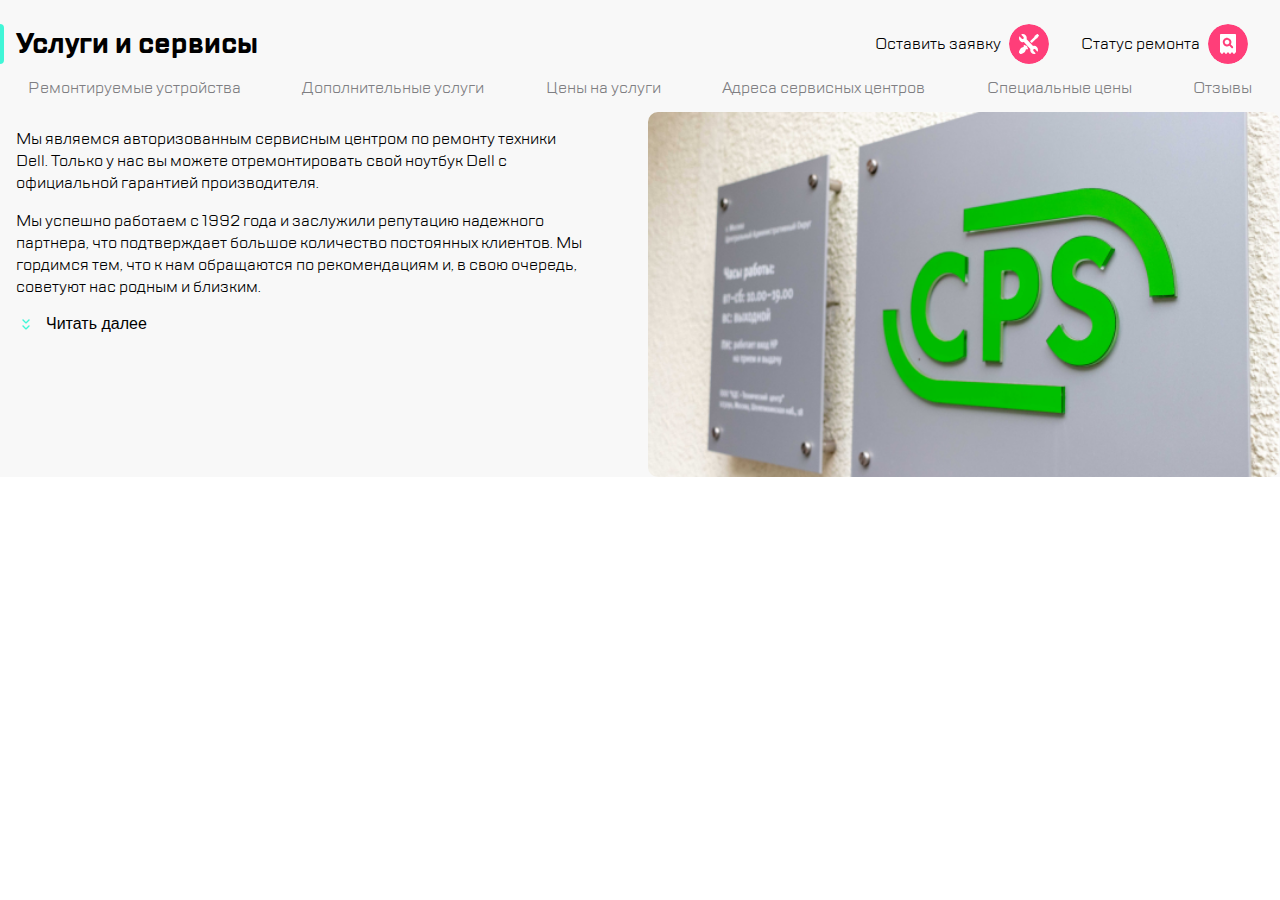
==== index.html @ 53fdcf3c "renamr html file" ====
<!DOCTYPE html>
<html lang="ru">
  <head>
    <meta charset="UTF-8">
    <title>Title</title>
    <link rel="stylesheet" href="main.css">
  </head>
  <body>
    <header class="header-menu">
      <div class="left-menu-block">
        <button class="left-menu-block_menu-button"></button>
        <div class="left-menu-block_menu-devider devider"></div>
        <img src="img/Logo.svg" alt="Логотип">

      </div>
      <div class="right-menu-block">
        <div class="right-menu-block_optional-buttons">
          <button class="right-menu-block_optional-buttons_call-button"></button>
          <button class="right-menu-block_optional-buttons_chat-button"></button>
          <button class="right-menu-block_optional-buttons_profile-button"></button>

        </div>
        <div class="right-menu-block_menu-devider devider"></div>
        <button class="right-menu-block_repair-button repair-button"></button>
        <button class="right-menu-block_checkstatus-button  checkstatus-button"></button>
      </div>
      <div class="border-bottom"></div>
    </header>




    <main>
      <div class="main-menu">
        <div class="main-menu_title">
          <div class="main-menu_title_border"></div>
          <div class="main-menu_title_name">Услуги и сервисы</div>
        </div>

        <div class="main-menu_buttons">

          <div class="main-menu_buttons_repair">
            <div class="main-menu_buttons_repair_title">Оставить заявку</div>
            <button class="main-menu_buttons_repair_button repair-button"></button>
          </div>
          <div class="main-menu_buttons_checkstatus">
            <div class="main-menu_buttons_checkstatus_title">Статус ремонта</div>
            <button class="main-menu_buttons_checkstatus_button checkstatus-button"></button>
          </div>
        </div>
      </div>

      <div class="nav">
        <div class="nav_item"><a href="#">Ремонтируемые устройства</a></div>
        <div class="nav_item"><a href="#">Дополнительные услуги</a></div>
        <div class="nav_item"><a href="#">Цены на услуги</a></div>
        <div class="nav_item"><a href="#">Адреса сервисных центров</a></div>
        <div class="nav_item"><a href="#">Специальные цены</a></div>
        <div class="nav_item"><a href="#">Отзывы</a></div>
      </div>
      <div class="content">
        <div class="about-us">
          <p>Мы являемся авторизованным сервисным центром по ремонту техники Dell.
             Только у нас вы можете отремонтировать свой ноутбук Dell
             с официальной гарантией производителя.</p>

          <p>Мы успешно работаем с 1992 года и заслужили репутацию надежного партнера,
             что подтверждает большое количество постоянных клиентов.
             Мы гордимся тем, что к нам обращаются по рекомендациям и, в свою очередь, советуют нас родным и близким.</p>
          <div class="about-us_more">
            <button class="about-us_more_button">
              <div class="about-us_more_button_icon"></div>
              <div class="about-us_more_button_title">Читать далее</div>
            </button>
          </div>
        </div>
        <img class="photo" src="img/img-photo.png" alt="Наша вывеска">
      </div>

    </main>
  </body>
</html>
---- main.css ----
@font-face {
    font-family: "TTlakes";
    src: url("/fonts/TTLakes-Bold/TTLakes-Bold.eot") format("eot");
    src: url("/fonts/TTLakes-Bold/TTLakes-Bold.ttf") format("truetype");
    src: url("/fonts/TTLakes-Bold/TTLakes-Bold.woff") format("woff");
    font-style: normal;
    font-weight: 900;
}
@font-face {
    font-family: "TTlakes";
    src: url("/fonts/TTLakes-Regular/TTLakes-Regular.eot") format("eot");
    src: url("/fonts/TTLakes-Regular/TTLakes-Regular.ttf") format("truetype");
    src: url("/fonts/TTLakes-Regular/TTLakes-Regular.woff") format("woff");
    font-style: normal;
    font-weight: 500;
}
@font-face {
    font-family: "TTlakes";
    src: url("/fonts/TTLakes-Medium/TTLakes-Medium.eot") format("eot");
    src: url("/fonts/TTLakes-Medium/TTLakes-Medium.ttf") format("truetype");
    src: url("/fonts/TTLakes-Medium/TTLakes-Medium.woff") format("woff");
    font-style: normal;
    font-weight: 700;
}

body {
    font-family: 'TTlakes', serif;
    margin: 0;

}


.header-menu {
    display: flex;
    margin: 16px;
    align-items: center;
    flex-wrap: wrap;

}

.left-menu-block {
    margin-right: auto;
    display: flex;
    align-items: center;
}

.left-menu-block_menu-button {
    border: none;
    height: 40px;
    width: 40px;
    border-radius: 50%;
    background: url("img/menu.svg");

}


.devider {

    margin: 0 20px 0 20px;
    height: 32px;
    width: 2px;
    left: 186px;
    top: 28px;
    border-radius: 1px;
    background-color: #EAEAEA;
}

.right-menu-block {
    display: flex;
    align-items: center;
}

.right-menu-block_optional-buttons {
    display: flex;

}


.right-menu-block_optional-buttons_call-button {
    border: none;
    height: 40px;
    width: 40px;
    border-radius: 50%;
    background: url("img/call.svg");
    margin-right: 16px;
}

.right-menu-block_optional-buttons_chat-button {
    border: none;
    height: 40px;
    width: 40px;
    border-radius: 50%;
    background: url("img/chat.svg");
    margin-right: 16px;
}

.right-menu-block_optional-buttons_profile-button {
    border: none;
    height: 40px;
    width: 40px;
    border-radius: 50%;
    background: url("img/profile.svg");
}


.right-menu-block_repair-button {
    margin-right: 16px;
}

.repair-button {
    border: none;
    height: 40px;
    width: 40px;
    border-radius: 50%;
    background: url("img/repair.svg");
}

.checkstatus-button {
    border: none;
    height: 40px;
    width: 40px;
    border-radius: 50%;
    background: url("img/checkstatus.svg");

}


.border-bottom {
    width: 100%;
    height: 1px;
    background: #D9FFF5;
    margin-top: 20px;
}

main {
    padding-top: 24px;
    background: #F8F8F8;
    max-width: 100%;
}

.main-menu {
    display: flex;
    align-items: center;
    justify-content: space-between;
}


.main-menu_title {
    display: flex;
    align-items: center;
}


.main-menu_title_border {
    height: 40px;
    width: 4px;
    left: 4px;
    top: 112px;
    background: #41F6D7;
    border-top-right-radius: 20px;
    border-bottom-right-radius: 20px;
    margin-right: 12px;
}

.main-menu_title_name {
    font-size: 28px;
    font-weight: 1000;
}

.main-menu_buttons {
    display: flex;
    align-items: center;
}

.main-menu_buttons_checkstatus, .main-menu_buttons_repair {
    display: flex;
    align-items: center;
}

.main-menu_buttons_repair_button, .main-menu_buttons_checkstatus_button {
    margin: 0 32px 0 8px;
}


.nav {
    margin-left: 16px;
    display: flex;
    justify-content: space-between;
    color: #7E7E82;
    font-size: 16px;
    line-height: 24px;
    text-align: left;
    white-space: nowrap;
}

.nav_item{
    padding: 10px;
    border: 2px solid #F8F8F8;
    border-radius: 4px;
    margin-right: 16px;
}

a {
    text-decoration: none;
    color: #7E7E82;
}

.nav_item:hover {

    border: 2px solid #B8FFEC;
    border-radius: 4px;
    background-color: #FFFFFF;
}
.content {
    margin-left: 16px;
    display: flex;
    flex-wrap: wrap;
    justify-content: space-between;
}

.about-us {
    width: 45%;
}

.photo {
    width: 50%;
}


.about-us_more_button {
    display: flex;
    align-items: center;
    border: none;
    background:  #F8F8F8;

}

.about-us_more_button_icon {
    width: 8px;
    height: 11px;
    background: url("img/more.svg") no-repeat;
    margin-right: 16px;

}

.about-us_more_button_title {
    font-size: 16px;

}

@media (min-width: 0) and (max-width: 767px) {


    body {
        width: 100%;
    }


    .left-menu-block_menu-devider {
        display: none;
    }

    .left-menu-block_menu-button {
        margin-right: 16px;
    }

    .right-menu-block {
        margin-left: auto;


    }
    .right-menu-block_optional-buttons, .main-menu_buttons {
        display: none;
    }

    .nav {
        overflow-x: scroll;
    }



    .left-menu-block {
        margin-right: 0;
    }

    .about-us {
        width: 100%;
        margin-bottom: 24px;
    }

    .photo {
        width: 100%;
    }

}


@media (min-width: 768px) and (max-width: 1119px) {


    .main-menu_buttons {
        display: none;
    }

    .nav {
        overflow-x: scroll;
    }

    .photo {
        border-radius: 10px;
    }



}

@media (min-width: 1120px) {
    .header-menu {
        display: none;
    }

    .nav {
        flex-wrap: wrap;
    }

    .photo {
        border-radius: 10px;
    }


}
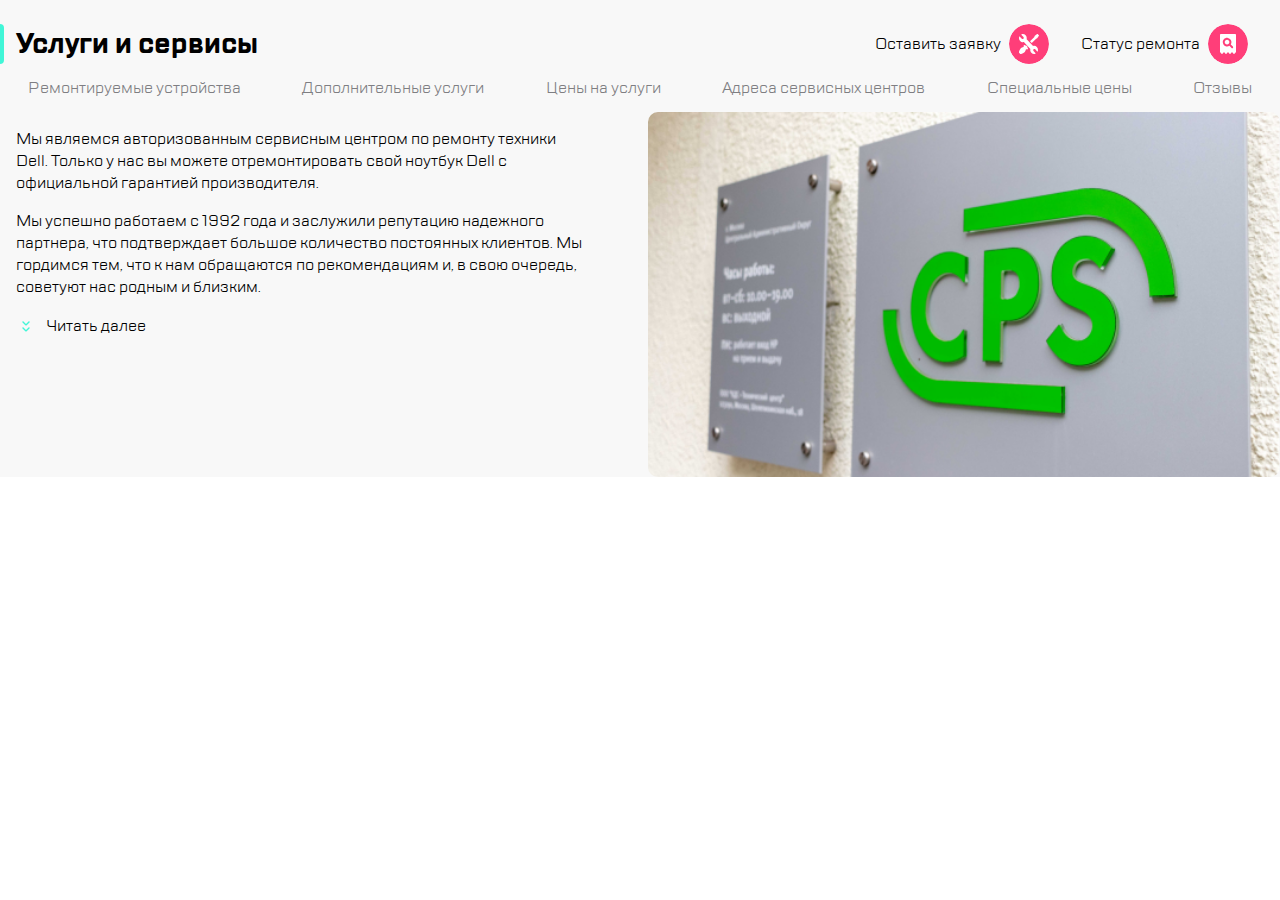
==== commit ac40829a: "border-top fix" ====
--- a/index.html
+++ b/index.html
@@ -24,7 +24,6 @@
         <button class="right-menu-block_repair-button repair-button"></button>
         <button class="right-menu-block_checkstatus-button  checkstatus-button"></button>
       </div>
-      <div class="border-bottom"></div>
     </header>
 
 
--- a/main.css
+++ b/main.css
@@ -1,24 +1,24 @@
 @font-face {
     font-family: "TTlakes";
-    src: url("/fonts/TTLakes-Bold/TTLakes-Bold.eot") format("eot");
-    src: url("/fonts/TTLakes-Bold/TTLakes-Bold.ttf") format("truetype");
-    src: url("/fonts/TTLakes-Bold/TTLakes-Bold.woff") format("woff");
+    src: url("fonts/TTLakes-Bold/TTLakes-Bold.eot") format("eot");
+    src: url("fonts/TTLakes-Bold/TTLakes-Bold.ttf") format("truetype");
+    src: url("fonts/TTLakes-Bold/TTLakes-Bold.woff") format("woff");
     font-style: normal;
     font-weight: 900;
 }
 @font-face {
     font-family: "TTlakes";
-    src: url("/fonts/TTLakes-Regular/TTLakes-Regular.eot") format("eot");
-    src: url("/fonts/TTLakes-Regular/TTLakes-Regular.ttf") format("truetype");
-    src: url("/fonts/TTLakes-Regular/TTLakes-Regular.woff") format("woff");
+    src: url("fonts/TTLakes-Regular/TTLakes-Regular.eot") format("eot");
+    src: url("fonts/TTLakes-Regular/TTLakes-Regular.ttf") format("truetype");
+    src: url("fonts/TTLakes-Regular/TTLakes-Regular.woff") format("woff");
     font-style: normal;
     font-weight: 500;
 }
 @font-face {
     font-family: "TTlakes";
-    src: url("/fonts/TTLakes-Medium/TTLakes-Medium.eot") format("eot");
-    src: url("/fonts/TTLakes-Medium/TTLakes-Medium.ttf") format("truetype");
-    src: url("/fonts/TTLakes-Medium/TTLakes-Medium.woff") format("woff");
+    src: url("fonts/TTLakes-Medium/TTLakes-Medium.eot") format("eot");
+    src: url("fonts/TTLakes-Medium/TTLakes-Medium.ttf") format("truetype");
+    src: url("fonts/TTLakes-Medium/TTLakes-Medium.woff") format("woff");
     font-style: normal;
     font-weight: 700;
 }
@@ -35,6 +35,8 @@
     margin: 16px;
     align-items: center;
     flex-wrap: wrap;
+    margin-bottom: 0;
+    padding-bottom: 10px;
 
 }
 
@@ -125,17 +127,15 @@
 }
 
 
-.border-bottom {
-    width: 100%;
-    height: 1px;
-    background: #D9FFF5;
-    margin-top: 20px;
-}
+
 
 main {
     padding-top: 24px;
     background: #F8F8F8;
     max-width: 100%;
+    border-top:  #41F6D7;
+    border-top-width: 1px;
+    border-top-style: solid;
 }
 
 .main-menu {
@@ -245,7 +245,7 @@
 
 .about-us_more_button_title {
     font-size: 16px;
-
+    font-family: 'TTlakes', serif;
 }
 
 @media (min-width: 0) and (max-width: 767px) {
@@ -253,6 +253,7 @@
 
     body {
         width: 100%;
+        font-family: 'TTlakes', serif;
     }
 
 
@@ -327,10 +328,14 @@
         border-radius: 10px;
     }
 
-
-}
-
-
-
-
-
+    main {
+        border: none;
+    }
+
+
+}
+
+
+
+
+
